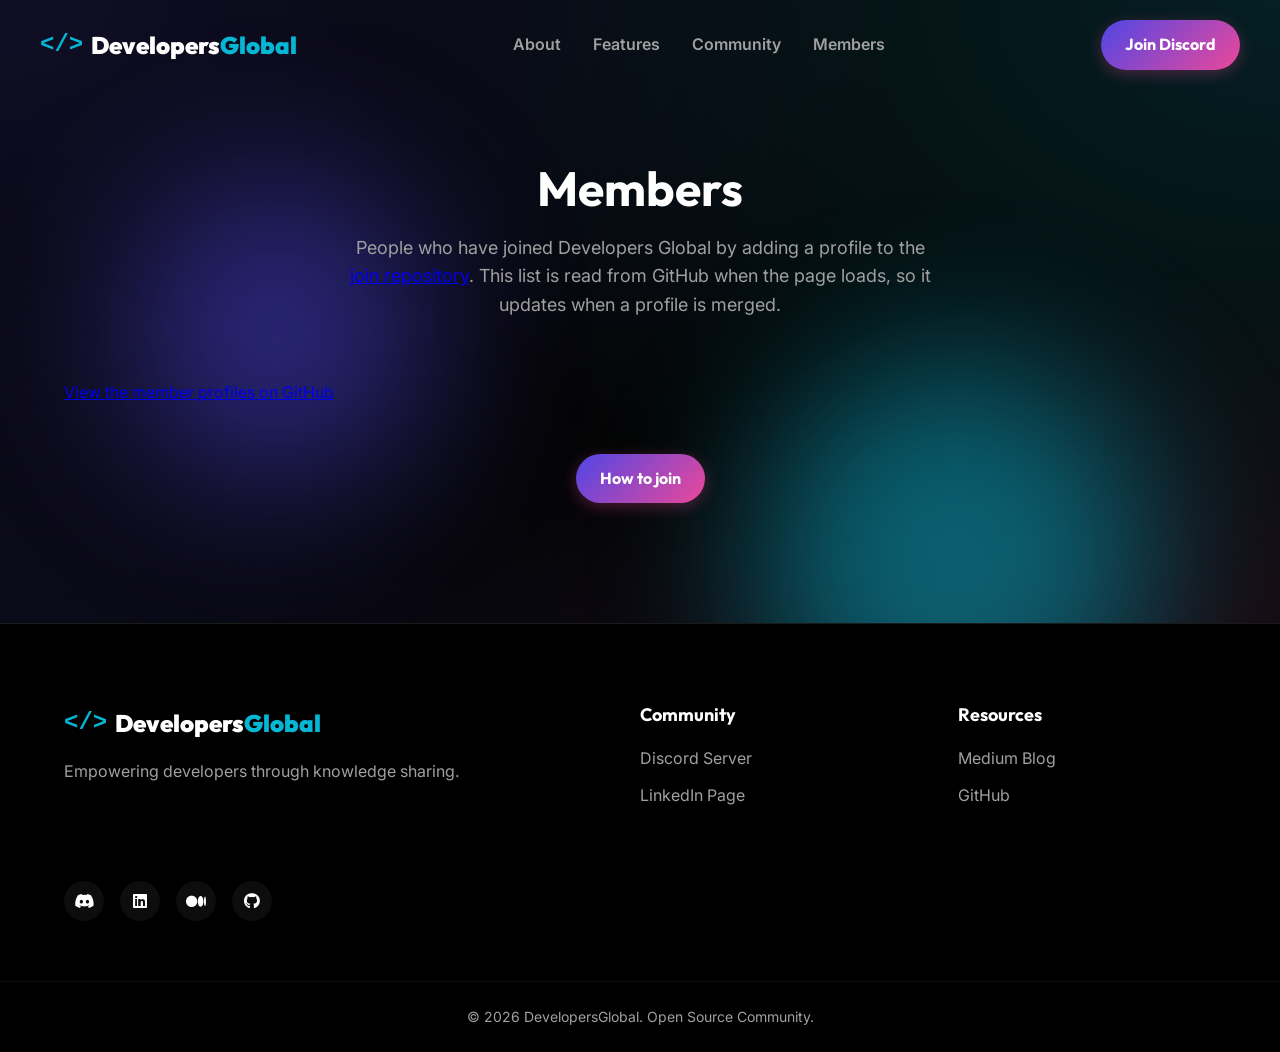
==== members.html @ 2ac962b5 "Add members page" ====
<!DOCTYPE html>
<html lang="en">
<head>
    <meta charset="UTF-8">
    <meta name="viewport" content="width=device-width, initial-scale=1.0">
    <meta name="description" content="Members of the Developers Global community, listed from their profile files on GitHub.">
    <title>Members - Developers Global</title>
    <link rel="preconnect" href="https://fonts.googleapis.com">
    <link rel="preconnect" href="https://fonts.gstatic.com" crossorigin>
    <link href="https://fonts.googleapis.com/css2?family=Inter:wght@300;400;600;800&family=Outfit:wght@400;700;900&display=swap" rel="stylesheet">
    <link rel="stylesheet" href="style.css">
    <!-- Font Awesome for icons -->
    <link rel="stylesheet" href="https://cdnjs.cloudflare.com/ajax/libs/font-awesome/6.4.0/css/all.min.css">
</head>
<body>
    <div class="bg-mesh"></div>
    <div class="glow-orb orb-1"></div>
    <div class="glow-orb orb-2"></div>

    <!-- Navigation -->
    <nav class="navbar">
        <div class="logo">
            <span class="logo-icon">&lt;/&gt;</span>
            <span class="logo-text">Developers<span class="highlight">Global</span></span>
        </div>
        <ul class="nav-links">
            <li><a href="index.html#about">About</a></li>
            <li><a href="index.html#features">Features</a></li>
            <li><a href="index.html#community">Community</a></li>
            <li><a href="members.html">Members</a></li>
        </ul>
        <a href="https://discord.gg/Yn9g6KuWyA" target="_blank" rel="noopener noreferrer" class="btn btn-primary nav-btn">Join Discord</a>
    </nav>

    
    <main class="features" style="padding-top:160px;">
        <div class="container">
            <div class="section-header">
                <h2>Members</h2>
                <p>People who have joined Developers Global by adding a profile to the <a href="https://github.com/DevelopersGlobal/join-developers-global" target="_blank" rel="noopener noreferrer">join repository</a>. This list is read from GitHub when the page loads, so it updates when a profile is merged.</p>
            </div>
            <div class="feature-grid" id="members-grid" aria-live="polite">
                <p id="members-status">Loading members...</p>
            </div>
            <p style="text-align:center;margin-top:48px;">
                <a class="btn btn-primary" href="https://github.com/DevelopersGlobal/join-developers-global#how-to-join" target="_blank" rel="noopener noreferrer">How to join</a>
            </p>
        </div>
    </main>

    <footer>
        <div class="container footer-content">
            <div class="footer-brand">
                <div class="logo">
                    <span class="logo-icon">&lt;/&gt;</span>
                    <span class="logo-text">Developers<span class="highlight">Global</span></span>
                </div>
                <p>Empowering developers through knowledge sharing.</p>
            </div>
            <div class="footer-links">
                <div class="link-group">
                    <h4>Community</h4>
                    <a href="https://discord.gg/Yn9g6KuWyA" target="_blank" rel="noopener noreferrer">Discord Server</a>
                    <a href="https://www.linkedin.com/company/developersglobal/" target="_blank" rel="noopener noreferrer">LinkedIn Page</a>
                </div>
                <div class="link-group">
                    <h4>Resources</h4>
                    <a href="https://medium.com/developersglobal" target="_blank" rel="noopener noreferrer">Medium Blog</a>
                    <a href="https://github.com/DevelopersGlobal" target="_blank" rel="noopener noreferrer">GitHub</a>
                </div>
            </div>
            <div class="social-links">
                <a href="https://discord.gg/Yn9g6KuWyA" target="_blank" rel="noopener noreferrer"><i class="fab fa-discord"></i></a>
                <a href="https://www.linkedin.com/company/developersglobal/" target="_blank" rel="noopener noreferrer"><i class="fab fa-linkedin"></i></a>
                <a href="https://medium.com/developersglobal" target="_blank" rel="noopener noreferrer"><i class="fab fa-medium"></i></a>
                <a href="https://github.com/DevelopersGlobal" target="_blank" rel="noopener noreferrer"><i class="fab fa-github"></i></a>
            </div>
        </div>
        <div class="footer-bottom">
            <p>&copy; <span id="year"></span> DevelopersGlobal. Open Source Community.</p>
        </div>
    </footer>

    <script src="script.js"></script>
    <script>
    (function () {
        var repo = 'DevelopersGlobal/join-developers-global';
        var grid = document.getElementById('members-grid');
        var status = document.getElementById('members-status');
        function fallback() {
            status.textContent = '';
            var a = document.createElement('a');
            a.href = 'https://github.com/' + repo + '/tree/main/members';
            a.textContent = 'View the member profiles on GitHub';
            status.appendChild(a);
        }
        fetch('https://api.github.com/repos/' + repo + '/contents/members')
            .then(function (r) { if (!r.ok) { throw new Error(r.status); } return r.json(); })
            .then(function (files) {
                var skip = ['example-profile.md', 'readme.md'];
                var members = files.filter(function (f) {
                    return f.type === 'file' && /\.md$/i.test(f.name) && skip.indexOf(f.name.toLowerCase()) === -1;
                });
                if (!members.length) { status.textContent = 'No members listed yet.'; return; }
                grid.textContent = '';
                members.forEach(function (f) {
                    var user = f.name.replace(/\.md$/i, '');
                    var card = document.createElement('div');
                    card.className = 'feature-card';
                    var img = document.createElement('img');
                    img.src = 'https://github.com/' + encodeURIComponent(user) + '.png?size=96';
                    img.alt = '';
                    img.width = 48; img.height = 48;
                    img.style.borderRadius = '50%';
                    img.style.marginBottom = '16px';
                    var h = document.createElement('h3');
                    h.textContent = '@' + user;
                    var p = document.createElement('p');
                    var a1 = document.createElement('a');
                    a1.href = 'https://github.com/DevelopersGlobal/join-developers-global/blob/main/members/' + encodeURIComponent(f.name);
                    a1.target = '_blank'; a1.rel = 'noopener noreferrer';
                    a1.textContent = 'View profile';
                    p.appendChild(a1);
                    card.appendChild(img); card.appendChild(h); card.appendChild(p);
                    grid.appendChild(card);
                });
            })
            .catch(fallback);
    })();
    </script>
</body>
</html>
---- style.css ----
:root {
    --bg-color: #050505;
    --surface-color: rgba(20, 20, 22, 0.7);
    --surface-color-hover: rgba(30, 30, 35, 0.8);
    --border-color: rgba(255, 255, 255, 0.1);
    --text-primary: #ffffff;
    --text-secondary: #a0a0a0;
    
    --accent-1: #4F46E5; /* Indigo */
    --accent-2: #EC4899; /* Pink */
    --accent-3: #06B6D4; /* Cyan */
    
    --font-heading: 'Outfit', sans-serif;
    --font-body: 'Inter', sans-serif;
    --font-mono: 'Courier New', Courier, monospace;
    
    --transition: all 0.3s cubic-bezier(0.25, 0.8, 0.25, 1);
}

* {
    margin: 0;
    padding: 0;
    box-sizing: border-box;
}

html {
    scroll-behavior: smooth;
}

body {
    font-family: var(--font-body);
    background-color: var(--bg-color);
    color: var(--text-primary);
    line-height: 1.6;
    overflow-x: hidden;
}

/* Typography */
h1, h2, h3, h4 {
    font-family: var(--font-heading);
    line-height: 1.2;
}

.highlight {
    color: var(--accent-3);
}

.gradient-text {
    background: linear-gradient(135deg, var(--accent-3), var(--accent-1), var(--accent-2));
    -webkit-background-clip: text;
    -webkit-text-fill-color: transparent;
    background-size: 200% auto;
    animation: gradientFlow 5s ease infinite;
}

@keyframes gradientFlow {
    0% { background-position: 0% 50%; }
    50% { background-position: 100% 50%; }
    100% { background-position: 0% 50%; }
}

/* Container & Utilities */
.container {
    max-width: 1200px;
    margin: 0 auto;
    padding: 0 24px;
}

.glass-card {
    background: var(--surface-color);
    backdrop-filter: blur(12px);
    -webkit-backdrop-filter: blur(12px);
    border: 1px solid var(--border-color);
    border-radius: 16px;
    padding: 32px;
    transition: var(--transition);
}

.glass-card:hover {
    background: var(--surface-color-hover);
    transform: translateY(-5px);
    border-color: rgba(255, 255, 255, 0.2);
    box-shadow: 0 10px 30px -10px rgba(79, 70, 229, 0.3);
}

/* Buttons */
.btn {
    display: inline-flex;
    align-items: center;
    justify-content: center;
    gap: 8px;
    padding: 12px 24px;
    border-radius: 30px;
    font-family: var(--font-heading);
    font-weight: 700;
    text-decoration: none;
    cursor: pointer;
    transition: var(--transition);
    border: none;
    font-size: 1rem;
}

.btn-lg {
    padding: 16px 32px;
    font-size: 1.125rem;
}

.btn-primary {
    background: linear-gradient(135deg, var(--accent-1), var(--accent-2));
    color: white;
    box-shadow: 0 4px 15px rgba(236, 72, 153, 0.3);
}

.btn-primary:hover {
    transform: translateY(-2px);
    box-shadow: 0 8px 25px rgba(236, 72, 153, 0.5);
}

.btn-secondary {
    background: rgba(255, 255, 255, 0.05);
    color: var(--text-primary);
    border: 1px solid var(--border-color);
}

.btn-secondary:hover {
    background: rgba(255, 255, 255, 0.1);
    transform: translateY(-2px);
}

/* Background Effects */
.bg-mesh {
    position: fixed;
    top: 0;
    left: 0;
    width: 100vw;
    height: 100vh;
    background-image: 
        radial-gradient(at 0% 0%, rgba(79, 70, 229, 0.15) 0px, transparent 50%),
        radial-gradient(at 100% 0%, rgba(6, 182, 212, 0.15) 0px, transparent 50%),
        radial-gradient(at 100% 100%, rgba(236, 72, 153, 0.15) 0px, transparent 50%),
        radial-gradient(at 0% 100%, rgba(79, 70, 229, 0.15) 0px, transparent 50%);
    z-index: -2;
    pointer-events: none;
}

.glow-orb {
    position: absolute;
    border-radius: 50%;
    filter: blur(80px);
    z-index: -1;
    opacity: 0.5;
    animation: float 20s infinite ease-in-out alternate;
}

.orb-1 {
    top: 20%;
    left: 10%;
    width: 300px;
    height: 300px;
    background: var(--accent-1);
    animation-delay: 0s;
}

.orb-2 {
    top: 40%;
    right: 10%;
    width: 400px;
    height: 400px;
    background: var(--accent-3);
    animation-delay: -5s;
}

.orb-3 {
    bottom: 10%;
    left: 30%;
    width: 250px;
    height: 250px;
    background: var(--accent-2);
    animation-delay: -10s;
}

@keyframes float {
    0% { transform: translate(0, 0) scale(1); }
    100% { transform: translate(30px, 50px) scale(1.1); }
}

/* Navigation */
.navbar {
    position: fixed;
    top: 0;
    left: 0;
    width: 100%;
    display: flex;
    justify-content: space-between;
    align-items: center;
    padding: 20px 40px;
    z-index: 100;
    transition: var(--transition);
}

.navbar.scrolled {
    background: rgba(5, 5, 5, 0.8);
    backdrop-filter: blur(10px);
    -webkit-backdrop-filter: blur(10px);
    border-bottom: 1px solid var(--border-color);
    padding: 15px 40px;
}

.logo {
    display: flex;
    align-items: center;
    gap: 8px;
    font-family: var(--font-heading);
    font-size: 1.5rem;
    font-weight: 900;
}

.logo-icon {
    color: var(--accent-3);
    font-family: var(--font-mono);
}

.nav-links {
    display: flex;
    list-style: none;
    gap: 32px;
}

.nav-links a {
    color: var(--text-secondary);
    text-decoration: none;
    font-weight: 600;
    transition: var(--transition);
}

.nav-links a:hover {
    color: var(--text-primary);
}

/* Hero Section */
.hero {
    position: relative;
    min-height: 100vh;
    display: flex;
    align-items: center;
    padding-top: 100px;
    overflow: hidden;
}

.hero .container {
    display: grid;
    grid-template-columns: 1fr 1fr;
    gap: 60px;
    align-items: center;
}

.badge {
    display: inline-flex;
    align-items: center;
    gap: 8px;
    padding: 8px 16px;
    background: rgba(6, 182, 212, 0.1);
    border: 1px solid rgba(6, 182, 212, 0.2);
    border-radius: 20px;
    font-size: 0.875rem;
    font-weight: 600;
    color: var(--accent-3);
    margin-bottom: 24px;
}

.pulse-dot {
    width: 8px;
    height: 8px;
    background: var(--accent-3);
    border-radius: 50%;
    box-shadow: 0 0 0 0 rgba(6, 182, 212, 0.7);
    animation: pulse 2s infinite;
}

@keyframes pulse {
    0% { box-shadow: 0 0 0 0 rgba(6, 182, 212, 0.7); }
    70% { box-shadow: 0 0 0 10px rgba(6, 182, 212, 0); }
    100% { box-shadow: 0 0 0 0 rgba(6, 182, 212, 0); }
}

.hero-title {
    font-size: 4.5rem;
    margin-bottom: 24px;
    letter-spacing: -0.02em;
}

.hero-subtitle {
    font-size: 1.25rem;
    color: var(--text-secondary);
    margin-bottom: 40px;
    max-width: 90%;
}

.hero-actions {
    display: flex;
    gap: 16px;
    margin-bottom: 60px;
}

.hero-stats {
    display: flex;
    gap: 40px;
    padding-top: 40px;
    border-top: 1px solid var(--border-color);
}

.stat-item {
    display: flex;
    flex-direction: column;
}

.stat-number {
    font-family: var(--font-heading);
    font-size: 2.5rem;
    font-weight: 900;
    color: var(--text-primary);
}
.stat-suffix {
    font-family: var(--font-heading);
    font-size: 2.5rem;
    font-weight: 900;
    color: var(--accent-3);
}

.stat-label {
    color: var(--text-secondary);
    font-size: 0.875rem;
    text-transform: uppercase;
    letter-spacing: 0.05em;
    font-weight: 600;
}

/* Code Window Decoration */
.hero-visual {
    position: relative;
    perspective: 1000px;
}

.code-window {
    background: #111111;
    border-radius: 12px;
    border: 1px solid rgba(255, 255, 255, 0.1);
    box-shadow: 0 25px 50px -12px rgba(0, 0, 0, 0.5), 0 0 40px rgba(79, 70, 229, 0.2);
    transform: rotateY(-15deg) rotateX(5deg);
    transition: var(--transition);
}

.code-window:hover {
    transform: rotateY(0deg) rotateX(0deg);
}

.window-header {
    background: rgba(255, 255, 255, 0.05);
    padding: 12px 16px;
    border-bottom: 1px solid rgba(255, 255, 255, 0.05);
    display: flex;
    align-items: center;
    border-radius: 12px 12px 0 0;
}

.dots {
    display: flex;
    gap: 8px;
}

.dots span {
    width: 12px;
    height: 12px;
    border-radius: 50%;
}

.dots span:nth-child(1) { background: #FF5F56; }
.dots span:nth-child(2) { background: #FFBD2E; }
.dots span:nth-child(3) { background: #27C93F; }

.window-title {
    margin: 0 auto;
    color: var(--text-secondary);
    font-size: 0.875rem;
    font-family: var(--font-mono);
}

.window-body {
    padding: 24px;
    font-family: var(--font-mono);
    font-size: 1rem;
    line-height: 1.5;
    overflow-x: auto;
}

.window-body pre {
    margin: 0;
}

.keyword { color: #FF7B72; }
.string { color: #A5D6FF; }

/* Features Section */
.features {
    padding: 120px 0;
    position: relative;
}

.section-header {
    text-align: center;
    max-width: 600px;
    margin: 0 auto 60px;
}

.section-header h2 {
    font-size: 3rem;
    margin-bottom: 16px;
}

.section-header p {
    color: var(--text-secondary);
    font-size: 1.125rem;
}

.feature-grid {
    display: grid;
    grid-template-columns: repeat(auto-fit, minmax(250px, 1fr));
    gap: 30px;
}

.feature-icon {
    width: 50px;
    height: 50px;
    background: rgba(79, 70, 229, 0.1);
    color: var(--accent-1);
    border-radius: 12px;
    display: flex;
    align-items: center;
    justify-content: center;
    font-size: 1.5rem;
    margin-bottom: 24px;
}

.feature-card h3 {
    font-size: 1.5rem;
    margin-bottom: 12px;
}

.feature-card p {
    color: var(--text-secondary);
}

/* CTA Section */
.cta-section {
    padding: 60px 0 120px;
}

.cta-box {
    text-align: center;
    padding: 60px 40px;
    background: linear-gradient(135deg, rgba(30, 30, 35, 0.8), rgba(20, 20, 22, 0.8));
    border-top: 1px solid rgba(236, 72, 153, 0.3);
}

.cta-box h2 {
    font-size: 3rem;
    margin-bottom: 16px;
}

.cta-box p {
    color: var(--text-secondary);
    font-size: 1.125rem;
    margin-bottom: 40px;
    max-width: 600px;
    margin-left: auto;
    margin-right: auto;
}

.join-form {
    display: flex;
    max-width: 500px;
    margin: 0 auto;
    gap: 16px;
}

.join-form input {
    flex: 1;
    padding: 16px 24px;
    border-radius: 30px;
    border: 1px solid var(--border-color);
    background: rgba(0, 0, 0, 0.5);
    color: var(--text-primary);
    font-family: var(--font-body);
    font-size: 1rem;
    outline: none;
    transition: var(--transition);
}

.join-form input:focus {
    border-color: var(--accent-1);
    box-shadow: 0 0 0 3px rgba(79, 70, 229, 0.2);
}

/* Footer */
footer {
    background: #000;
    padding: 80px 0 24px;
    border-top: 1px solid var(--border-color);
}

.footer-content {
    display: grid;
    grid-template-columns: 2fr 1fr 1fr;
    gap: 60px;
    margin-bottom: 60px;
}

.footer-brand p {
    color: var(--text-secondary);
    margin-top: 16px;
}

.footer-links {
    display: contents; /* Flattens grid for simple layout */
}

.link-group h4 {
    margin-bottom: 20px;
    font-size: 1.125rem;
}

.link-group a {
    display: block;
    color: var(--text-secondary);
    text-decoration: none;
    margin-bottom: 12px;
    transition: var(--transition);
}

.link-group a:hover {
    color: var(--accent-3);
    transform: translateX(5px);
}

.social-links {
    display: flex;
    gap: 16px;
    align-items: flex-start;
}

.social-links a {
    width: 40px;
    height: 40px;
    border-radius: 50%;
    background: rgba(255, 255, 255, 0.05);
    display: flex;
    align-items: center;
    justify-content: center;
    color: var(--text-primary);
    text-decoration: none;
    transition: var(--transition);
}

.social-links a:hover {
    background: var(--accent-1);
    transform: translateY(-3px);
}

.footer-bottom {
    text-align: center;
    color: var(--text-secondary);
    font-size: 0.875rem;
    padding-top: 24px;
    border-top: 1px solid rgba(255, 255, 255, 0.05);
}

/* Responsive */
@media (max-width: 992px) {
    .hero .container {
        grid-template-columns: 1fr;
        text-align: center;
    }
    
    .hero-title {
        font-size: 3.5rem;
    }
    
    .hero-subtitle {
        margin: 0 auto 40px;
    }
    
    .hero-actions {
        justify-content: center;
    }
    
    .hero-stats {
        justify-content: center;
    }
    
    .badge {
        margin: 0 auto 24px;
    }
    
    .code-window {
        transform: none;
        max-width: 600px;
        margin: 40px auto 0;
    }
    
    .footer-content {
        grid-template-columns: 1fr;
        gap: 40px;
    }
}

@media (max-width: 768px) {
    .navbar {
        padding: 20px;
    }
    
    .nav-links, .nav-btn {
        display: none;
    }
    
    .hero-title {
        font-size: 2.5rem;
    }
    
    .hero-stats {
        flex-direction: column;
        gap: 20px;
        align-items: center;
    }
    
    .join-form {
        flex-direction: column;
    }
    
    .cta-box h2 {
        font-size: 2rem;
    }
}
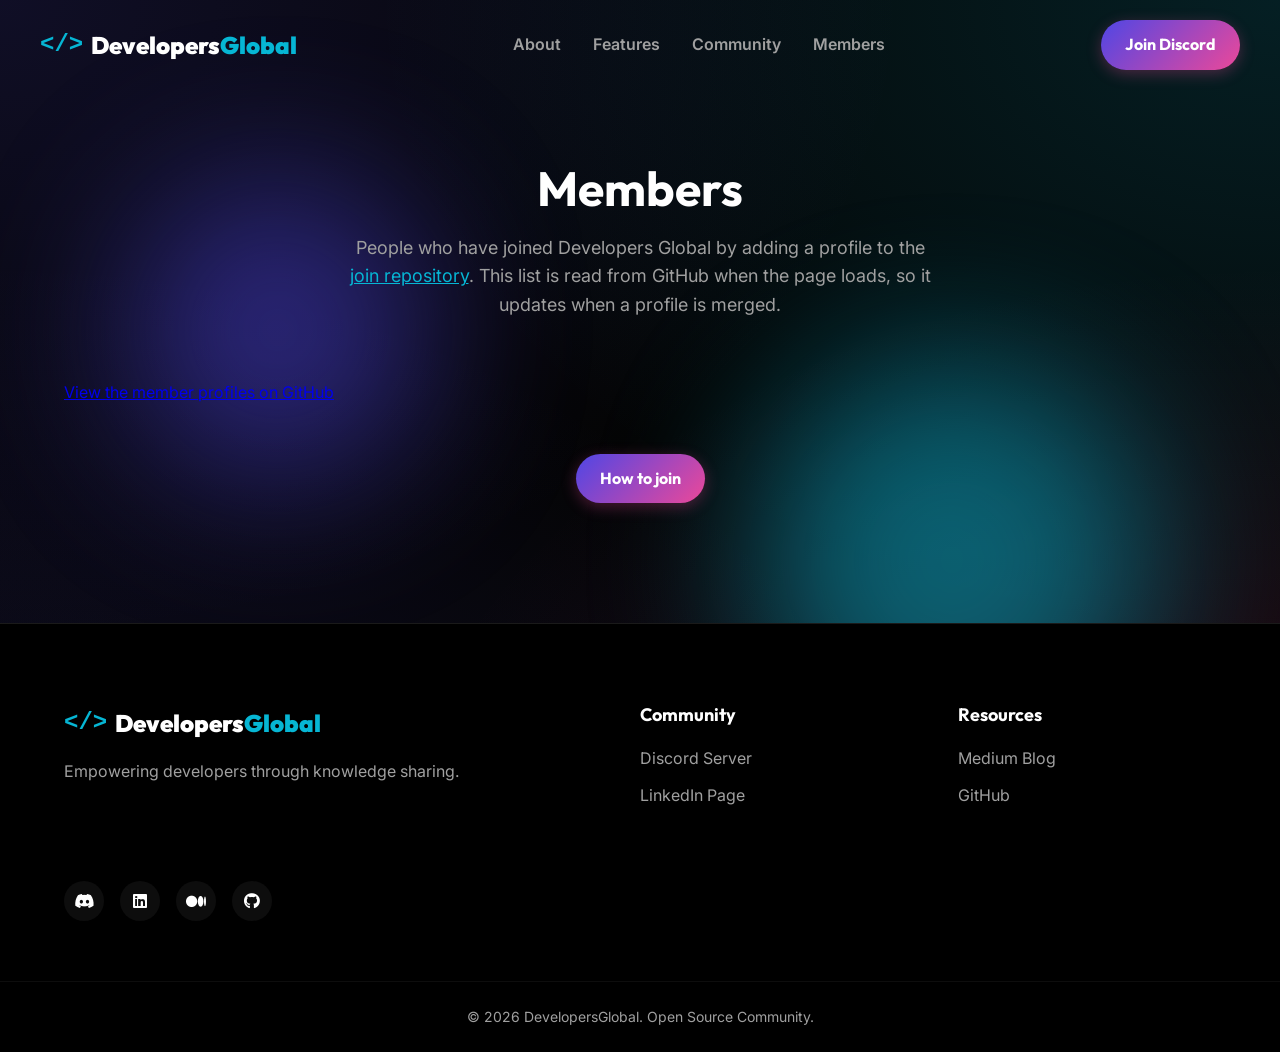
==== commit 2dfb3ef6: "Enhance feature-card with glass-card class Added glass-card class to feature cards for styling." ====
--- a/members.html
+++ b/members.html
@@ -11,6 +11,7 @@
     <link rel="stylesheet" href="style.css">
     <!-- Font Awesome for icons -->
     <link rel="stylesheet" href="https://cdnjs.cloudflare.com/ajax/libs/font-awesome/6.4.0/css/all.min.css">
+    <style>.section-header a, .feature-card a { color: var(--accent-3); }</style>
 </head>
 <body>
     <div class="bg-mesh"></div>
@@ -106,7 +107,7 @@
                 members.forEach(function (f) {
                     var user = f.name.replace(/\.md$/i, '');
                     var card = document.createElement('div');
-                    card.className = 'feature-card';
+                    card.className = 'feature-card glass-card';
                     var img = document.createElement('img');
                     img.src = 'https://github.com/' + encodeURIComponent(user) + '.png?size=96';
                     img.alt = '';
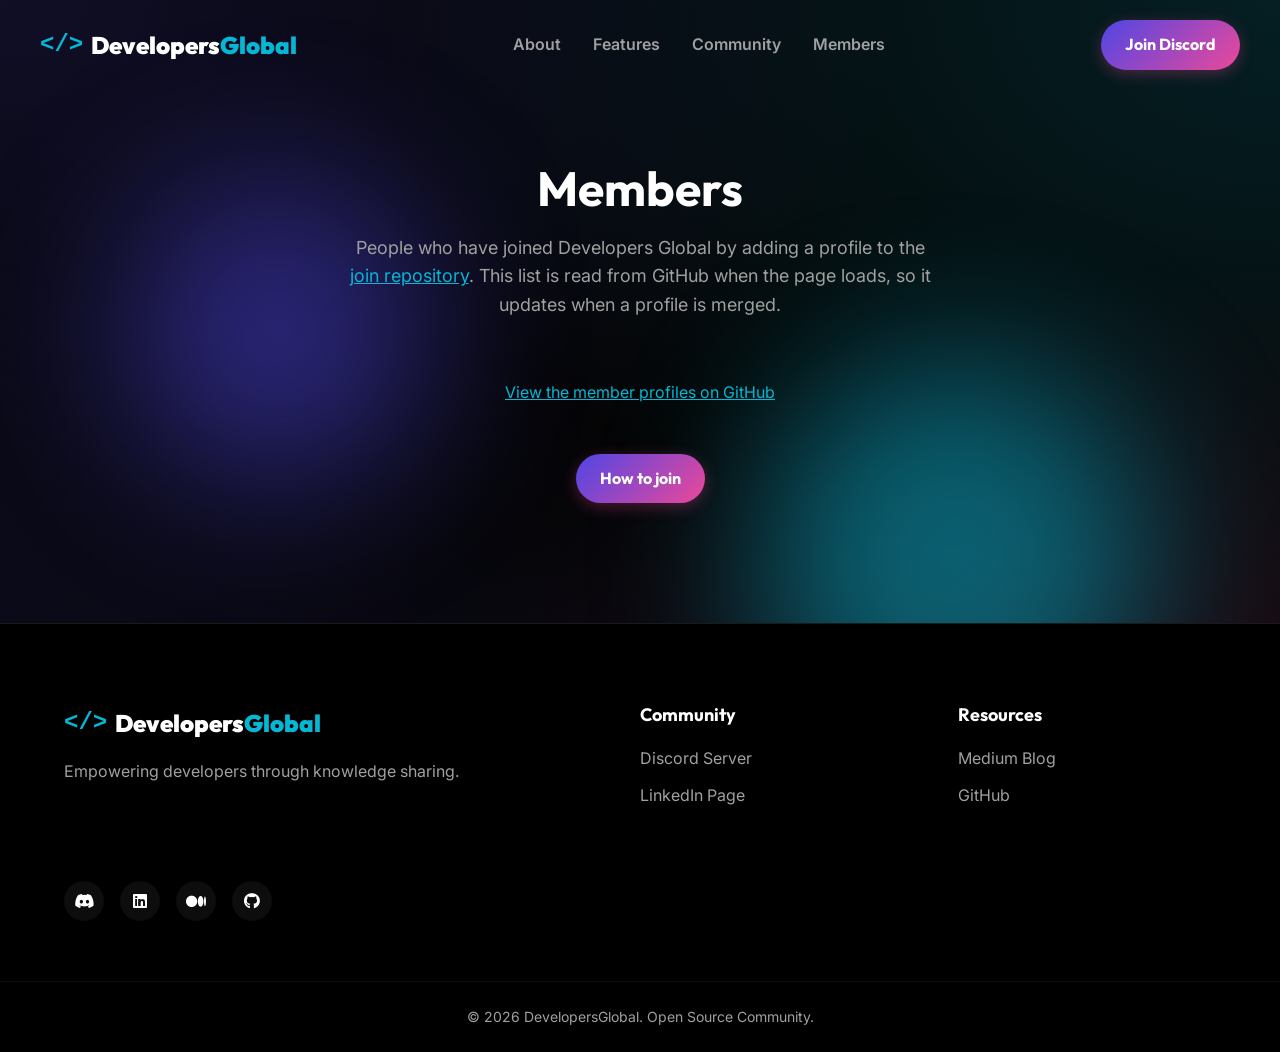
==== commit ec7b7a88: "Update styles for members status section" ====
--- a/members.html
+++ b/members.html
@@ -11,7 +11,7 @@
     <link rel="stylesheet" href="style.css">
     <!-- Font Awesome for icons -->
     <link rel="stylesheet" href="https://cdnjs.cloudflare.com/ajax/libs/font-awesome/6.4.0/css/all.min.css">
-    <style>.section-header a, .feature-card a { color: var(--accent-3); }</style>
+    <style>.section-header a, .feature-card a, #members-status a { color: var(--accent-3); } #members-status { grid-column: 1 / -1; text-align: center; color: var(--text-secondary); }</style>
 </head>
 <body>
     <div class="bg-mesh"></div>
